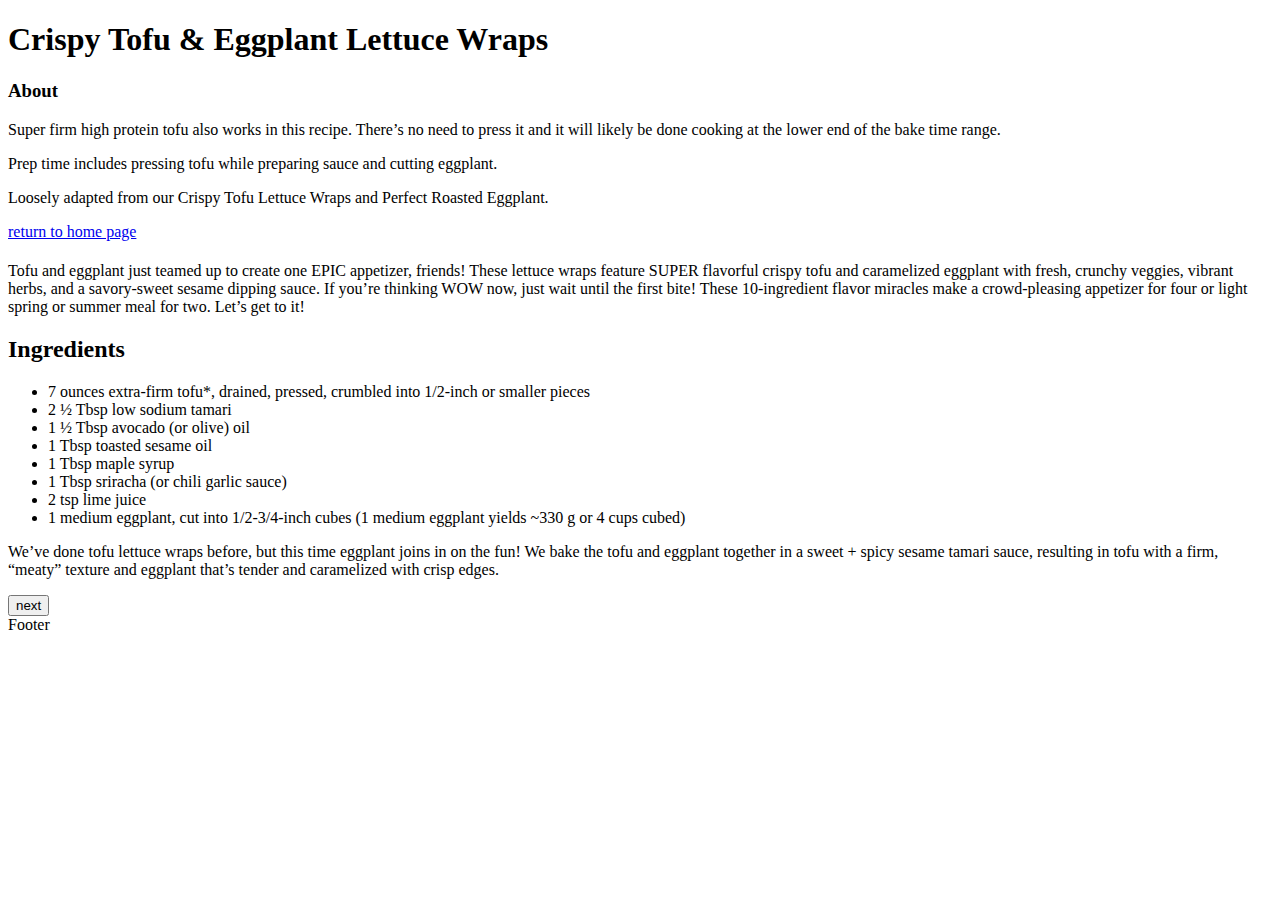
==== index2.html @ 343eb098 "first commit" ====
<!DOCTYPE html>
<html lang="en">
  <head>
    <meta charset="utf-8" />
    <title>Exercise 1</title>
    <meta
      content="width=device-width, initial-scale=1, maximum-scale=1"
      name="viewport"
    />
    <link rel="stylesheet" href="css/main.css">

  </head>

  <body>
  <div class = "container1">
    <div class="header1 box"><h1>Crispy Tofu & Eggplant Lettuce Wraps</h1>
    </div>
    <div class="sidebar box">
      <div class="about">
        <h3>About</h3>
        <p>
          Super firm high protein tofu also works in this recipe. There’s no need to press it and it will likely be done cooking at the lower end of the bake time range.
        </p>
        <p>
          Prep time includes pressing tofu while preparing sauce and cutting eggplant.
        </p>
        <p>
          Loosely adapted from our Crispy Tofu Lettuce Wraps and Perfect Roasted Eggplant.
        </p>
      </div>
     
      <a href="index.html">return to home page</a>
    </div>
    <div class="content1 box"><div>
    
     <h1></h1>
     <p>Tofu and eggplant just teamed up to create one EPIC appetizer, friends! These lettuce wraps feature SUPER flavorful crispy tofu and caramelized eggplant with fresh, crunchy veggies, vibrant herbs, and a savory-sweet sesame dipping sauce. If you’re thinking WOW now, just wait until the first bite!

      These 10-ingredient flavor miracles make a crowd-pleasing appetizer for four or light spring or summer meal for two. Let’s get to it!</p>
    <h2>Ingredients</h2>

    <ul class="ingredients">
      <li>7 ounces extra-firm tofu*, drained, pressed, crumbled into 1/2-inch or smaller pieces</li>
      <li>2 ½ Tbsp low sodium tamari</li>
      <li>1 ½ Tbsp avocado (or olive) oil</li>
      <li>1 Tbsp toasted sesame oil</li>
      <li>1 Tbsp maple syrup</li>
      <li>1 Tbsp sriracha (or chili garlic sauce)</li>
      <li>2 tsp lime juice</li>
      <li>1 medium eggplant, cut into 1/2-3/4-inch cubes (1 medium eggplant yields ~330 g or 4 cups cubed)</li>
    </ul>  
    <p>
      We’ve done tofu lettuce wraps before, but this time eggplant joins in on the fun! We bake the tofu and eggplant together in a sweet + spicy sesame tamari sauce, resulting in tofu with a firm, “meaty” texture and eggplant that’s tender and caramelized with crisp edges.
    </p>
    </div>
    <button class="button">next</button>
  </div>
  
  </div>
    <div class="footer1 box">Footer</div>
  </div>
  </body>
</html>
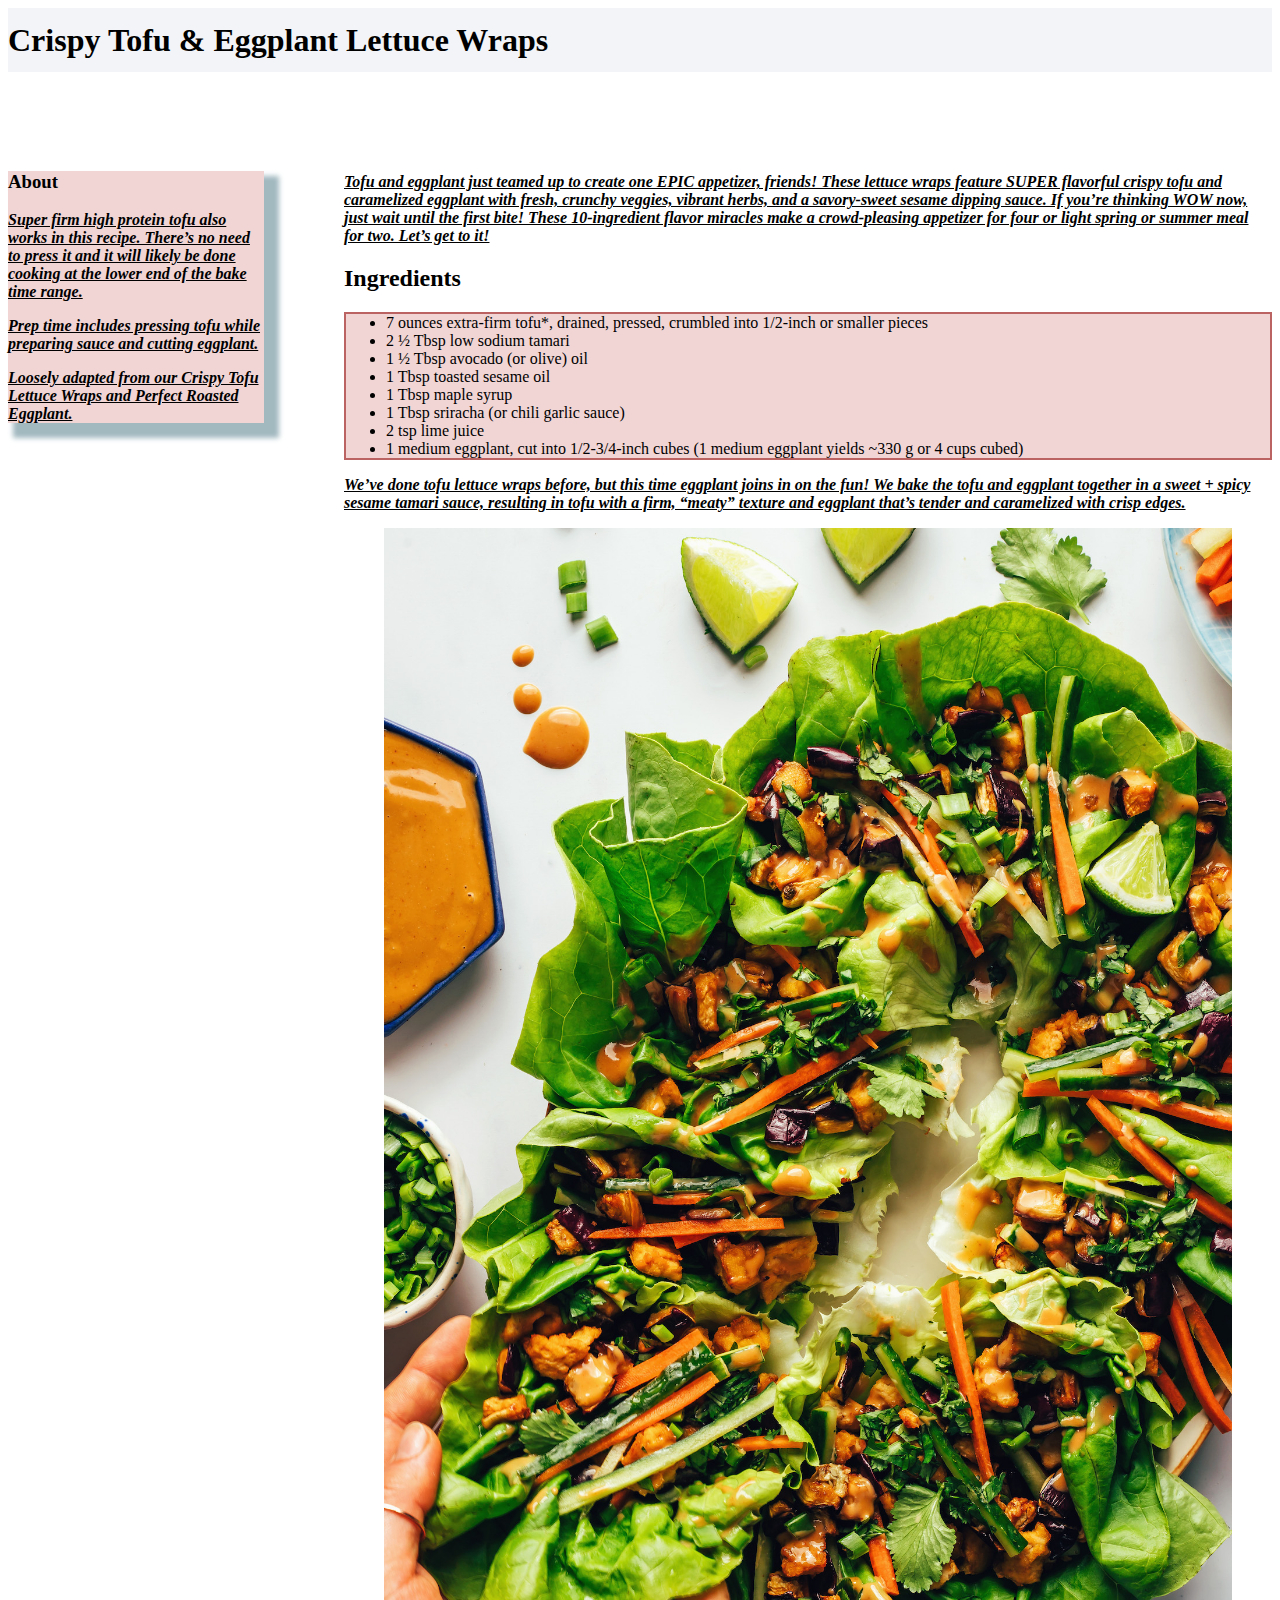
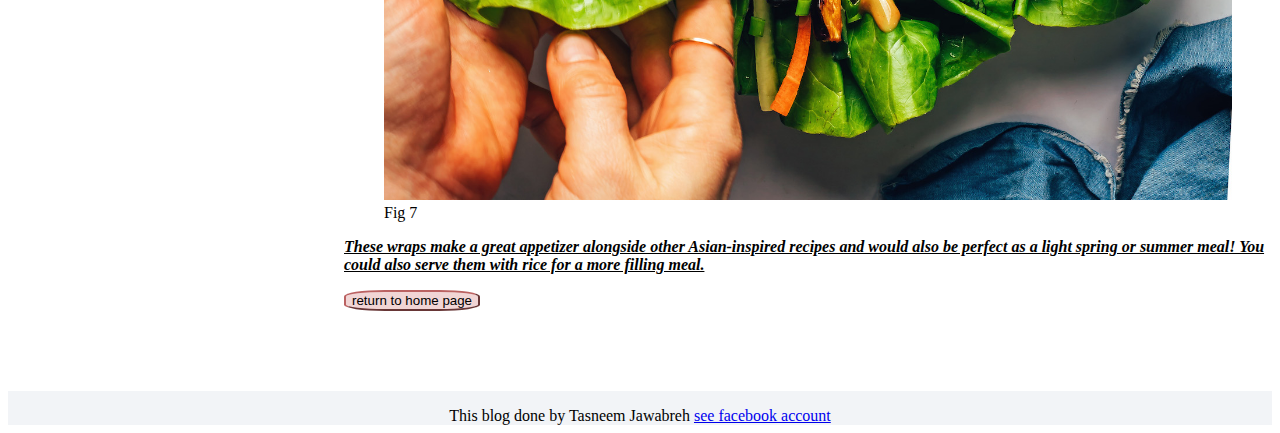
==== commit 688d9373: "c2" ====
--- a/index2.html
+++ b/index2.html
@@ -29,9 +29,8 @@
         </p>
       </div>
      
-      <a href="index.html">return to home page</a>
-    </div>
-    <div class="content1 box"><div>
+     </div>
+    <div class="content1 box">
     
      <h1></h1>
      <p>Tofu and eggplant just teamed up to create one EPIC appetizer, friends! These lettuce wraps feature SUPER flavorful crispy tofu and caramelized eggplant with fresh, crunchy veggies, vibrant herbs, and a savory-sweet sesame dipping sauce. If you’re thinking WOW now, just wait until the first bite!
@@ -52,12 +51,21 @@
     <p>
       We’ve done tofu lettuce wraps before, but this time eggplant joins in on the fun! We bake the tofu and eggplant together in a sweet + spicy sesame tamari sauce, resulting in tofu with a firm, “meaty” texture and eggplant that’s tender and caramelized with crisp edges.
     </p>
-    </div>
-    <button class="button">next</button>
+    <figure>
+      <img src="static/8.jpg" class="image">
+      <figcaption>Fig 7 </figcaption>
+    </figure>
+    <p>
+      These wraps make a great appetizer alongside other Asian-inspired recipes and would also be perfect as a light spring or summer meal! You could also serve them with rice for a more filling meal.
+    </p>
+  
+    <button class="button" onclick="window.location.href = 'index.html';">return to home page</button>
   </div>
   
   </div>
-    <div class="footer1 box">Footer</div>
+    <div class="footer box">This blog done by Tasneem Jawabreh
+      <a href="https://www.facebook.com/profile.php?id=100009152273684">see facebook account</a>
+    </div>
   </div>
   </body>
 </html>--- a/css/main.css
+++ b/css/main.css
@@ -0,0 +1,3 @@
+@import "css1.css";
+@import "css2.css";
+@import "css3.css";